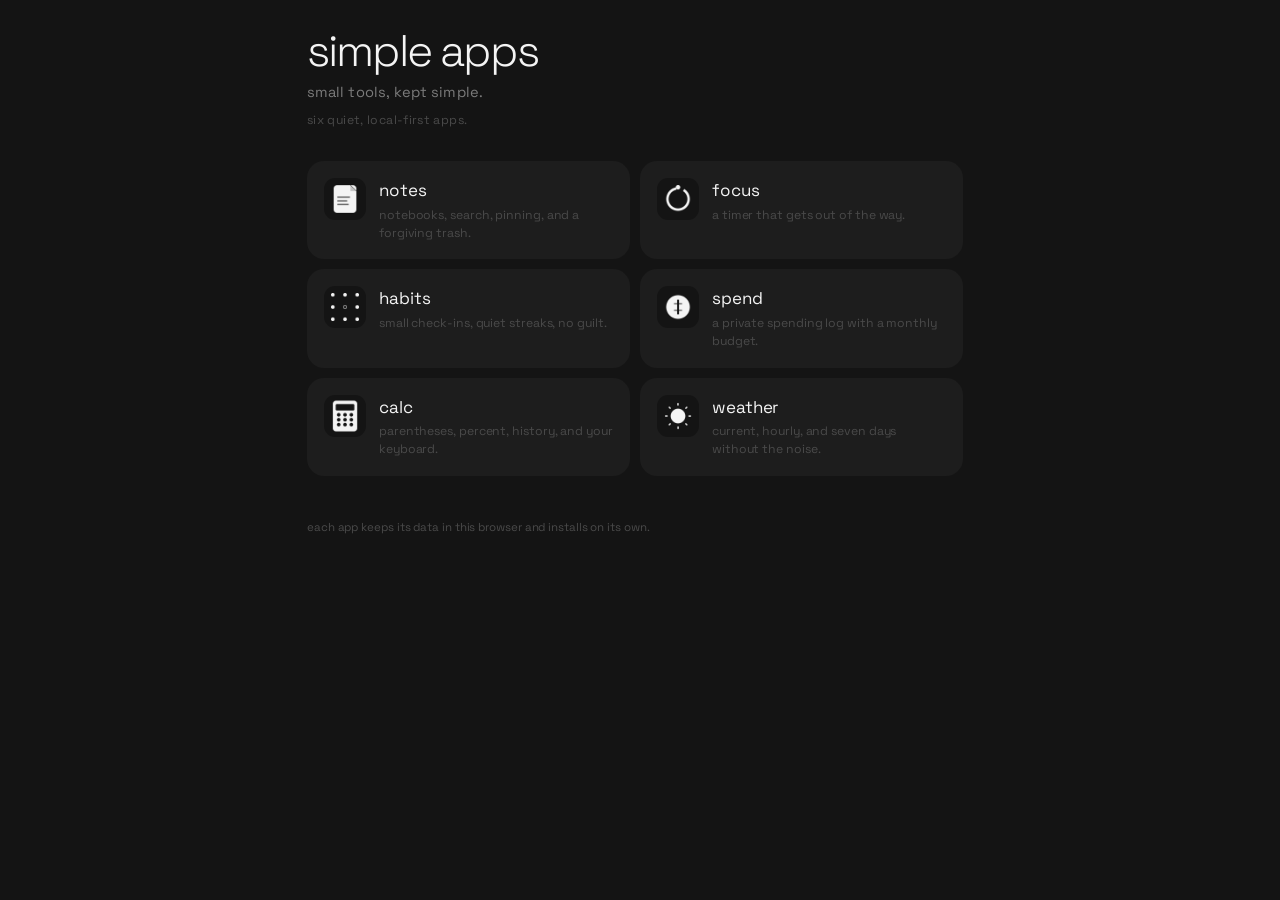
==== index.html @ 993a46b7 "Add simple apps collection" ====
<!doctype html>
<html lang="en">
<head>
<meta charset="utf-8">
<meta name="viewport" content="width=device-width, initial-scale=1, viewport-fit=cover">
<meta name="theme-color" content="#141414">
<meta name="color-scheme" content="dark">
<meta name="apple-mobile-web-app-capable" content="yes">
<meta name="apple-mobile-web-app-status-bar-style" content="black">
<title>simple apps</title>
<link rel="icon" href="data:image/svg+xml,%3Csvg xmlns='http://www.w3.org/2000/svg' viewBox='0 0 64 64'%3E%3Crect width='64' height='64' rx='14' fill='%23141414'/%3E%3Ccircle cx='22' cy='22' r='5' fill='%23f4f4f4'/%3E%3Ccircle cx='42' cy='22' r='5' fill='%23f4f4f4'/%3E%3Ccircle cx='22' cy='42' r='5' fill='%23f4f4f4'/%3E%3Ccircle cx='42' cy='42' r='5' fill='%23f4f4f4'/%3E%3C/svg%3E">
<link rel="preconnect" href="https://fonts.googleapis.com">
<link rel="preconnect" href="https://fonts.gstatic.com" crossorigin>
<link href="https://fonts.googleapis.com/css2?family=Space+Grotesk:wght@300;400;500&display=swap" rel="stylesheet">
<link rel="stylesheet" href="base.css">
<style>
body{font-family:'Space Grotesk',system-ui,-apple-system,"Segoe UI",Roboto,sans-serif}
main{padding-bottom:64px}
header{max-width:560px}
h1{font-size:2.6em}
.motto{margin-top:8px}
.sub{margin-top:8px}
.grid{display:grid;grid-template-columns:1fr 1fr;gap:10px;margin-top:32px}
.app{display:flex;align-items:flex-start;gap:13px;padding:17px;background:var(--surface);border-radius:17px;transition:background .2s ease,transform .2s var(--ease)}
.app:hover{background:var(--surface2);transform:translateY(-2px)}
.app:active{transform:translateY(0)}
.app img{flex:none;width:42px;height:42px;border-radius:11px;background:var(--bg)}
.app-text{min-width:0}
.app-name{font-size:1em;color:var(--fg);text-transform:none}
.app-desc{color:var(--faint);font-size:.72em;line-height:1.45;margin-top:4px;text-transform:none}
.foot{margin-top:42px;color:var(--faint);font-size:.68em;line-height:1.6}
@media (max-width:560px){
  .grid{grid-template-columns:1fr}
  h1{font-size:2.3em}
  .app{padding:15px}
}
</style>
</head>
<body>
<main>
  <header>
    <div id="brand">
      <h1>simple apps</h1>
      <div class="motto">small tools, kept simple.</div>
      <div class="sub">six quiet, local-first apps.</div>
    </div>
  </header>

  <div class="grid">
    <a class="app" href="./notes/">
      <img src="./notes/icon-192.png" alt="" width="42" height="42">
      <div class="app-text"><div class="app-name">notes</div><div class="app-desc">notebooks, search, pinning, and a forgiving trash.</div></div>
    </a>
    <a class="app" href="./focus/">
      <img src="./focus/icon-192.png" alt="" width="42" height="42">
      <div class="app-text"><div class="app-name">focus</div><div class="app-desc">a timer that gets out of the way.</div></div>
    </a>
    <a class="app" href="./habits/">
      <img src="./habits/icon-192.png" alt="" width="42" height="42">
      <div class="app-text"><div class="app-name">habits</div><div class="app-desc">small check-ins, quiet streaks, no guilt.</div></div>
    </a>
    <a class="app" href="./spend/">
      <img src="./spend/icon-192.png" alt="" width="42" height="42">
      <div class="app-text"><div class="app-name">spend</div><div class="app-desc">a private spending log with a monthly budget.</div></div>
    </a>
    <a class="app" href="./calc/">
      <img src="./calc/icon-192.png" alt="" width="42" height="42">
      <div class="app-text"><div class="app-name">calc</div><div class="app-desc">parentheses, percent, history, and your keyboard.</div></div>
    </a>
    <a class="app" href="./weather/">
      <img src="./weather/icon-192.png" alt="" width="42" height="42">
      <div class="app-text"><div class="app-name">weather</div><div class="app-desc">current, hourly, and seven days without the noise.</div></div>
    </a>
  </div>

  <div class="foot">each app keeps its data in this browser and installs on its own.</div>
</main>
</body>
</html>
---- base.css ----
:root{
  --bg:#141414;
  --fg:#f4f4f4;
  --mute:color-mix(in srgb,var(--fg) 46%,var(--bg));
  --faint:color-mix(in srgb,var(--fg) 24%,var(--bg));
  --surface:color-mix(in srgb,var(--fg) 4%,var(--bg));
  --surface2:color-mix(in srgb,var(--fg) 8.5%,var(--bg));
  --surface3:color-mix(in srgb,var(--fg) 12.7%,var(--bg));
  --menu:color-mix(in srgb,var(--fg) 2%,var(--bg));
  --danger:color-mix(in srgb,var(--fg) 17.2%,var(--bg));
  --accent:var(--fg);
  --accent-ink:var(--bg);
  --shadow:0 10px 40px rgba(0,0,0,.9);
  --shadow-lg:0 30px 80px rgba(0,0,0,.95);
  --font:'Space Grotesk',system-ui,-apple-system,"Segoe UI",Roboto,sans-serif;
  --fs:17px;
  --pad:14px;
  --spd:1.6;
  --ease:cubic-bezier(.22,.8,.24,1);
  --safe-b:env(safe-area-inset-bottom,0px);
  --safe-t:env(safe-area-inset-top,0px);
  color-scheme:dark;
}
html[data-mode="light"]{
  --bg:#ffffff;
  --fg:#141414;
  --surface:color-mix(in srgb,var(--fg) 3.3%,var(--bg));
  --surface2:color-mix(in srgb,var(--fg) 6.7%,var(--bg));
  --surface3:color-mix(in srgb,var(--fg) 11.5%,var(--bg));
  --menu:color-mix(in srgb,var(--fg) 1.2%,var(--bg));
  --danger:color-mix(in srgb,var(--fg) 8%,var(--bg));
  --shadow:0 10px 40px rgba(0,0,0,.10);
  --shadow-lg:0 30px 80px rgba(0,0,0,.14);
  color-scheme:light;
}
html{scrollbar-gutter:stable;touch-action:manipulation}
*{box-sizing:border-box;margin:0;padding:0;border:0;outline:0;-webkit-tap-highlight-color:transparent;scrollbar-width:thin;scrollbar-color:var(--surface3) transparent}
button,a,input,select,textarea,label{touch-action:manipulation}
body,input,textarea,.content,.empty,.hint,.status .st{-webkit-user-select:text;user-select:text}
@media (max-width:820px),(pointer:coarse){
  input,select,textarea{font-size:16px}
}
::-webkit-scrollbar{width:5px;height:5px}
::-webkit-scrollbar-track{background:transparent}
::-webkit-scrollbar-thumb{background:var(--surface3);border-radius:999px}
html,body{background:var(--bg);color:var(--fg);touch-action:manipulation}
body{
  font-family:var(--font);font-size:var(--fs);font-weight:400;line-height:1.45;
  text-transform:lowercase;letter-spacing:-.005em;
  -webkit-font-smoothing:antialiased;min-height:100dvh;overflow-x:hidden;
}
button,input,select,textarea{font:inherit;color:inherit;background:none;text-transform:inherit;letter-spacing:inherit}
button{cursor:pointer;user-select:none}
a{color:inherit;text-decoration:none}
.raw,.raw::placeholder{text-transform:none}
::selection{background:var(--fg);color:var(--bg)}
:is(button,a):focus-visible{background-color:var(--surface3)!important;border-radius:10px}
:is(.seg button[aria-pressed="true"],.chip.solid):focus-visible{background-color:var(--fg)!important;border-radius:999px;opacity:.75}
[hidden]{display:none!important}

/* ---------- layout ---------- */
main{max-width:700px;margin:0 auto;padding:calc(28px + var(--safe-t)) 22px calc(130px + var(--safe-b))}
header{display:grid;grid-template-columns:minmax(0,1fr) auto;align-items:start;gap:16px}
#brand{grid-column:1;grid-row:1;min-width:0}
h1{font-size:2.35em;font-weight:300;letter-spacing:-.045em;line-height:1.05;word-break:break-word}
.motto{color:var(--mute);font-size:.86em;margin-top:6px;letter-spacing:.005em;cursor:pointer;transition:opacity calc(var(--spd)*200ms) ease,color calc(var(--spd)*200ms) ease}
.motto:hover{color:var(--fg)}
.motto.fade{opacity:0}
.sub{color:var(--faint);font-size:.72em;margin-top:5px;letter-spacing:.03em;min-height:1em}
.iconbtn{width:44px;height:44px;display:grid;place-items:center;border-radius:50%;color:var(--fg);transition:background calc(var(--spd)*200ms)}
.iconbtn:hover{background:var(--surface2)}
.iconbtn svg{width:22px;height:22px;stroke:currentColor;fill:none;stroke-width:1.6;stroke-linecap:round;stroke-linejoin:round}
.hactions{grid-column:2;grid-row:1;display:flex;align-items:flex-start;flex:none}
#menuBtn{margin-top:2px;margin-right:-10px}

/* ---------- generic ---------- */
.grow{flex:1}
.row{display:flex;align-items:center;gap:8px;flex-wrap:wrap}
.chip{display:inline-flex;align-items:center;justify-content:center;gap:7px;height:34px;padding:0 13px;border-radius:999px;background:var(--surface2);color:var(--mute);font-size:.8em;transition:background calc(var(--spd)*200ms),color calc(var(--spd)*200ms)}
.chip:hover{color:var(--fg)}
.chip.solid{background:var(--accent);color:var(--accent-ink)}
.chip.danger:hover{background:var(--danger);color:var(--fg)}
.chip:disabled{opacity:.35;pointer-events:none}
.empty{color:var(--faint);padding:calc(var(--pad)*2) 0;font-size:.92em;line-height:1.6}
.empty p{margin-bottom:12px}
.empty .chip{margin-top:2px}

/* ---------- fab ---------- */
#fab{
  position:fixed;z-index:60;right:calc(22px + env(safe-area-inset-right,0px));bottom:calc(22px + var(--safe-b));
  width:60px;height:60px;border-radius:50%;background:var(--accent);color:var(--accent-ink);display:grid;place-items:center;
  box-shadow:var(--shadow);transition:transform calc(var(--spd)*320ms) var(--ease),background calc(var(--spd)*300ms)
}
#fab svg{width:24px;height:24px;stroke:var(--accent-ink);stroke-width:2;stroke-linecap:round;fill:none;transition:transform calc(var(--spd)*320ms) var(--ease)}
#fab:active{transform:scale(.92)}
#fab:focus-visible{background:var(--accent)!important;box-shadow:0 0 0 6px var(--surface3)}

/* ---------- menu ---------- */
#menu{
  position:fixed;z-index:65;top:0;right:0;bottom:0;width:min(390px,100vw);background:var(--menu);
  transform:translateX(102%);transition:transform calc(var(--spd)*380ms) var(--ease);
  overflow-y:auto;overscroll-behavior:contain;padding:calc(24px + var(--safe-t)) 24px calc(48px + var(--safe-b))
}
#menu.show{transform:none}
#menu .top{display:flex;align-items:center;justify-content:space-between;margin-bottom:10px}
#menu h2{font-size:1.2em;font-weight:300;letter-spacing:-.02em}
#menu h3{font-size:.7em;color:var(--faint);font-weight:500;letter-spacing:.1em;margin:22px 0 8px}
.card{background:var(--surface);border-radius:16px;padding:12px 16px;display:flex;flex-direction:column;gap:2px}
.field{padding:8px 0}
.field>label,.field>.lbl{display:block;font-size:.76em;color:var(--mute);margin-bottom:6px}
.field input[type=text],.field input[type=number],.field input[type=date],.field select{width:100%;background:var(--surface2);border-radius:10px;padding:10px 12px;font-size:.88em;color:var(--fg)}
.field input::placeholder{color:var(--faint)}
.hint{font-size:.7em;color:var(--faint);margin-top:6px;line-height:1.45}
.hint a{color:var(--mute)}
.seg{display:flex;flex-wrap:wrap;gap:6px}
.seg button{height:32px;padding:0 12px;border-radius:999px;background:var(--surface2);color:var(--mute);font-size:.78em;transition:background calc(var(--spd)*200ms),color calc(var(--spd)*200ms)}
.seg button[aria-pressed="true"]{background:var(--accent);color:var(--accent-ink)}
.seg button:hover:not([aria-pressed="true"]){color:var(--fg)}
.tog{display:flex;align-items:center;justify-content:space-between;padding:9px 0;font-size:.88em;color:var(--mute);width:100%;text-align:left}
.tog:hover{color:var(--fg)}
.sw{flex:none;width:38px;height:22px;border-radius:999px;background:var(--surface3);position:relative;transition:background calc(var(--spd)*240ms)}
.sw::after{content:"";position:absolute;top:3px;left:3px;width:16px;height:16px;border-radius:50%;background:var(--mute);transition:transform calc(var(--spd)*240ms) var(--ease),background calc(var(--spd)*240ms)}
.tog[aria-checked="true"] .sw{background:var(--accent)}
.tog[aria-checked="true"] .sw::after{transform:translateX(16px);background:var(--accent-ink)}
.status{display:flex;align-items:center;justify-content:space-between;gap:12px;padding:6px 0 10px;font-size:.88em}
.status .st{color:var(--mute);min-width:0;overflow:hidden;text-overflow:ellipsis;white-space:nowrap}
.linkbtn{display:flex;align-items:center;width:100%;text-align:left;padding:9px 0;color:var(--mute);font-size:.88em}
.linkbtn:hover{color:var(--fg)}
.linkbtn .count{margin-left:auto;color:var(--faint);font-size:.85em}
.scrim{position:fixed;inset:0;z-index:40;background:rgba(0,0,0,.6);opacity:0;pointer-events:none;transition:opacity calc(var(--spd)*260ms) ease;backdrop-filter:blur(2px);-webkit-backdrop-filter:blur(2px)}
.scrim.show{opacity:1;pointer-events:auto}

/* ---------- sheet ---------- */
.sheet{
  position:fixed;z-index:75;left:50%;bottom:calc(22px + var(--safe-b));width:min(440px,calc(100vw - 32px));
  background:var(--surface);border-radius:22px;padding:18px;box-shadow:var(--shadow-lg);
  opacity:0;pointer-events:none;transform:translate(-50%,18px);
  transition:opacity calc(var(--spd)*220ms) ease,transform calc(var(--spd)*320ms) var(--ease)
}
.sheet.show{opacity:1;pointer-events:auto;transform:translate(-50%,0)}
.sheet h2{font-size:1.15em;font-weight:300;letter-spacing:-.02em;margin-bottom:10px;text-transform:none}
.sheet .field{padding:6px 0}
.sheet .actions{display:flex;gap:7px;justify-content:flex-end;margin-top:14px}
.sheet .actions .chip{min-width:78px}
.sheet input[type=text],.sheet input[type=number],.sheet input[type=date],.sheet select{width:100%;background:var(--surface2);border-radius:10px;padding:10px 12px;font-size:.94em;color:var(--fg)}
.sheet input,.sheet textarea{text-transform:none}
.sheet input::placeholder{color:var(--faint)}
.sheet .row{flex-wrap:wrap}
.sheet .grow{flex:1}
.sheet .hint{margin-top:4px}

/* ---------- toast ---------- */
#toast{
  position:fixed;z-index:100;left:50%;bottom:calc(34px + var(--safe-b));transform:translate(-50%,20px);opacity:0;pointer-events:none;
  background:var(--surface2);color:var(--fg);border-radius:999px;padding:11px 18px;font-size:.8em;max-width:calc(100vw - 140px);
  transition:transform calc(var(--spd)*300ms) var(--ease),opacity calc(var(--spd)*220ms) ease;text-align:center
}
#toast.show{transform:translate(-50%,0);opacity:1}

html.rm *,html.rm *::before,html.rm *::after{animation-duration:1ms!important;animation-delay:0ms!important;transition-duration:1ms!important;transition-delay:0ms!important}
html.no-tx *,html.no-tx *::before,html.no-tx *::after{transition:none!important}

@media (max-width:520px){
  main{padding:calc(24px + var(--safe-t)) 18px calc(118px + var(--safe-b))}
  h1{font-size:2.05em}
  .sheet{left:16px;right:16px;bottom:calc(16px + var(--safe-b));width:auto;transform:translateY(18px)}
  .sheet.show{transform:none}
  #toast{left:22px;transform:translate(0,20px);max-width:calc(100vw - 120px)}
  #toast.show{transform:none}
}
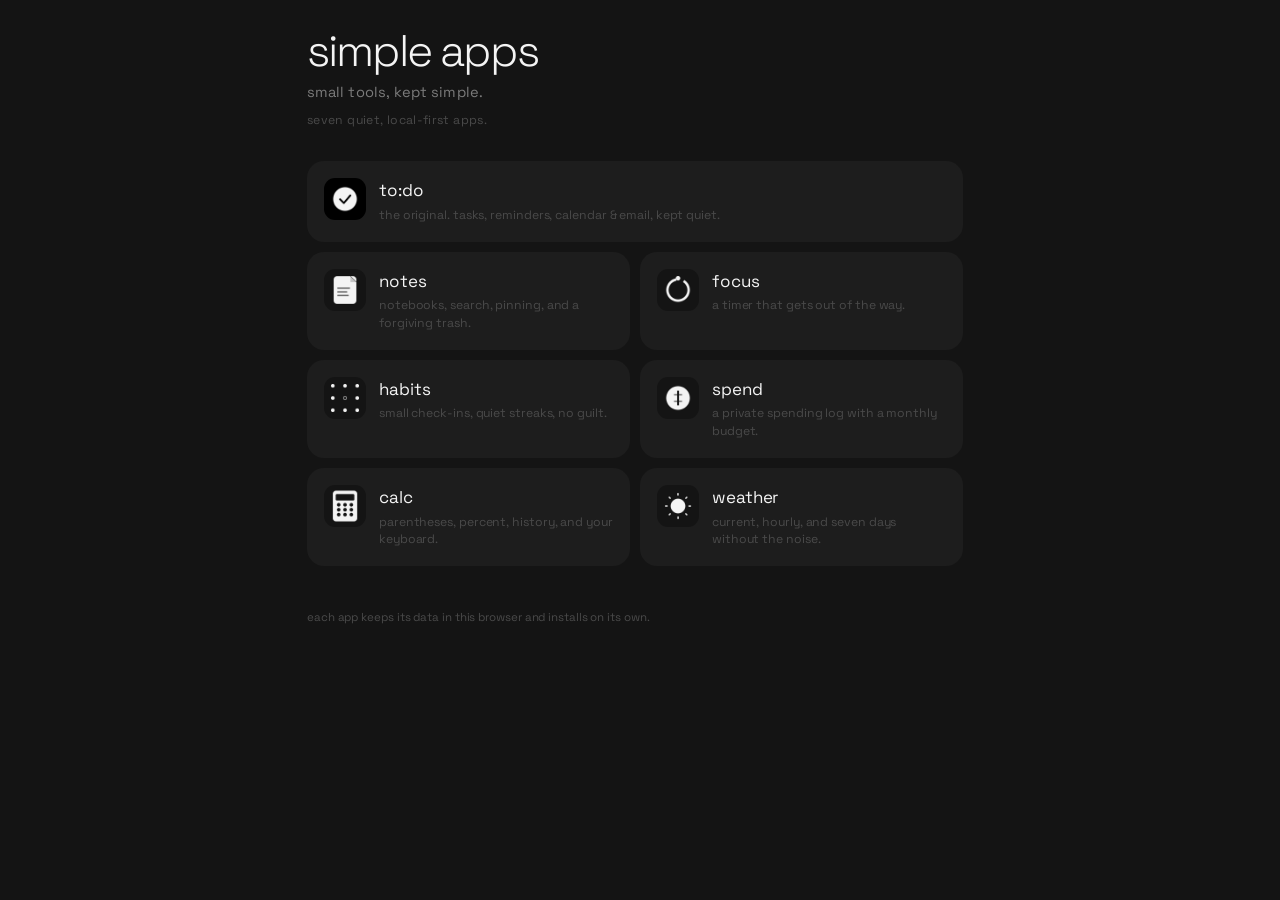
==== commit fbfce0d0: "Restore to:do and add it to the simple apps hub" ====
--- a/index.html
+++ b/index.html
@@ -24,6 +24,7 @@
 .app{display:flex;align-items:flex-start;gap:13px;padding:17px;background:var(--surface);border-radius:17px;transition:background .2s ease,transform .2s var(--ease)}
 .app:hover{background:var(--surface2);transform:translateY(-2px)}
 .app:active{transform:translateY(0)}
+.app.feature{grid-column:1/-1}
 .app img{flex:none;width:42px;height:42px;border-radius:11px;background:var(--bg)}
 .app-text{min-width:0}
 .app-name{font-size:1em;color:var(--fg);text-transform:none}
@@ -42,11 +43,15 @@
     <div id="brand">
       <h1>simple apps</h1>
       <div class="motto">small tools, kept simple.</div>
-      <div class="sub">six quiet, local-first apps.</div>
+      <div class="sub">seven quiet, local-first apps.</div>
     </div>
   </header>
 
   <div class="grid">
+    <a class="app feature" href="./to-do/">
+      <img src="./to-do/icon-192.png" alt="" width="42" height="42">
+      <div class="app-text"><div class="app-name">to:do</div><div class="app-desc">the original. tasks, reminders, calendar &amp; email, kept quiet.</div></div>
+    </a>
     <a class="app" href="./notes/">
       <img src="./notes/icon-192.png" alt="" width="42" height="42">
       <div class="app-text"><div class="app-name">notes</div><div class="app-desc">notebooks, search, pinning, and a forgiving trash.</div></div>
